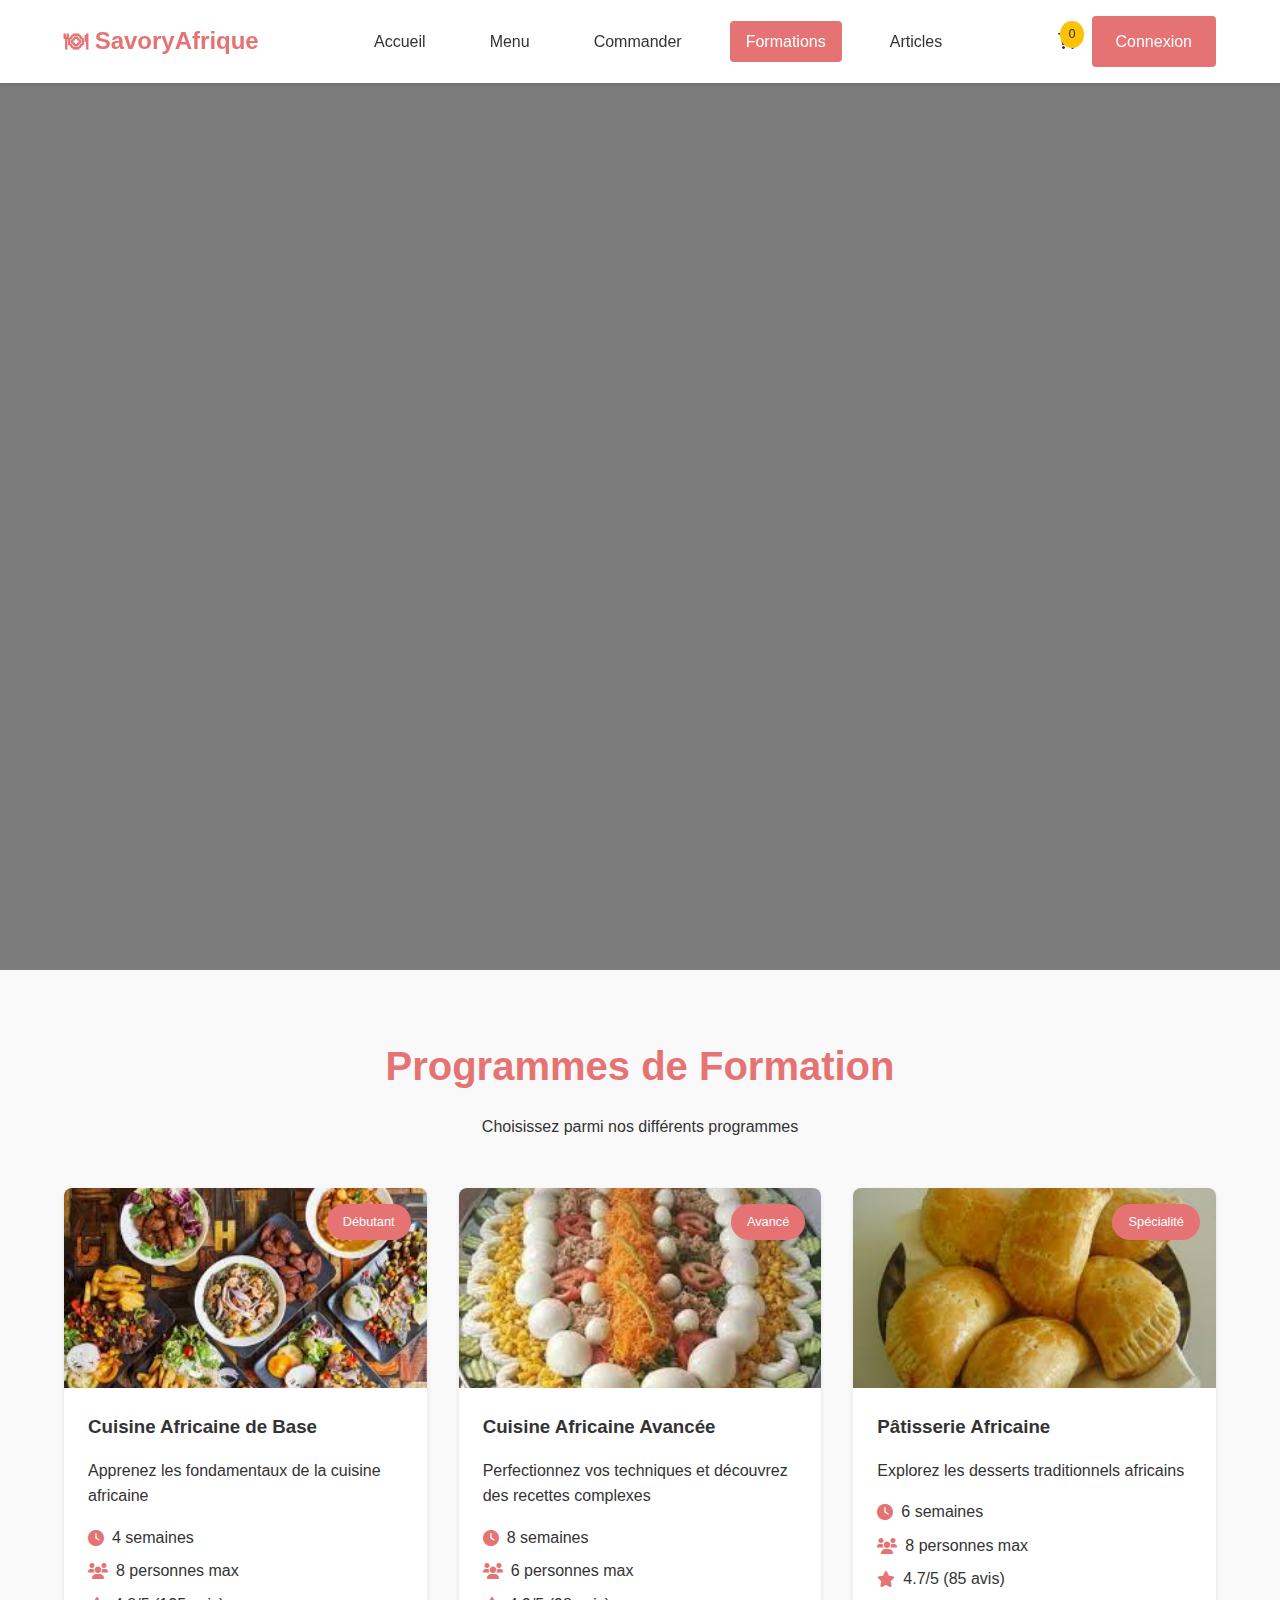
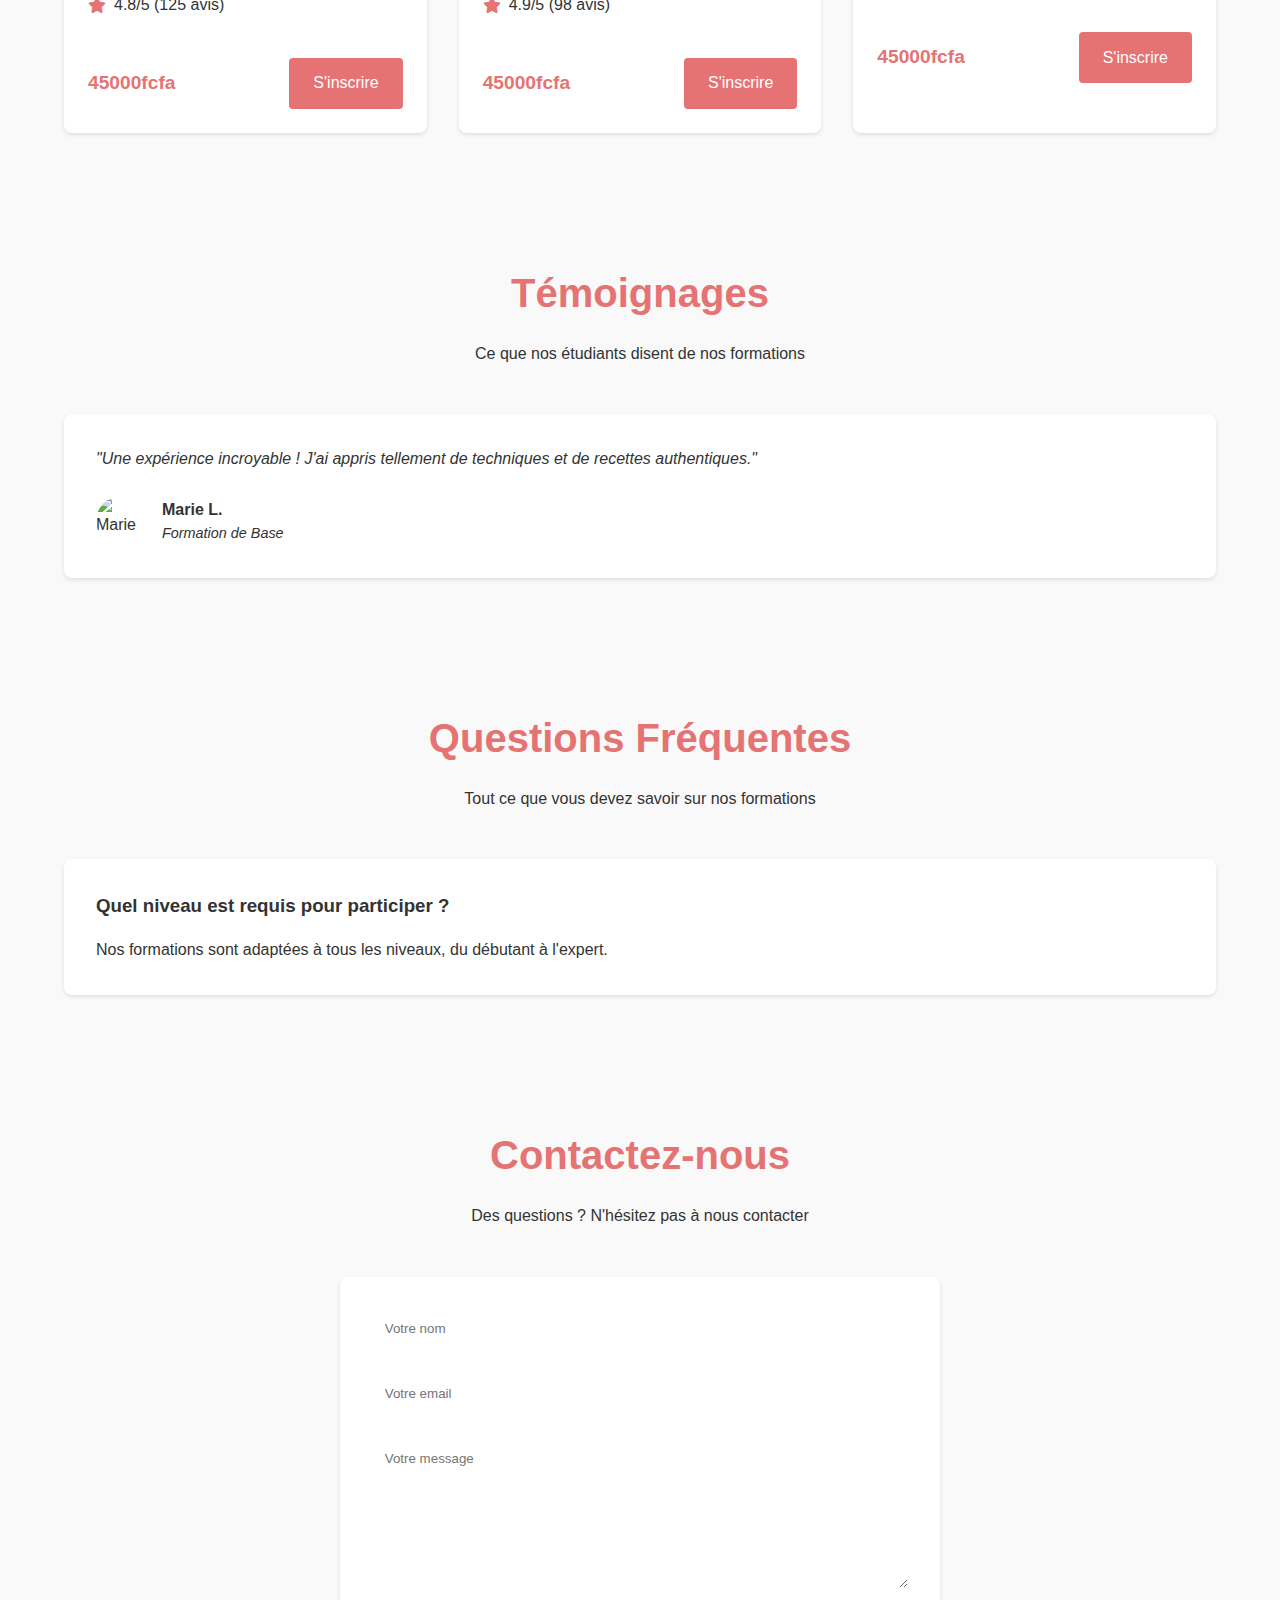
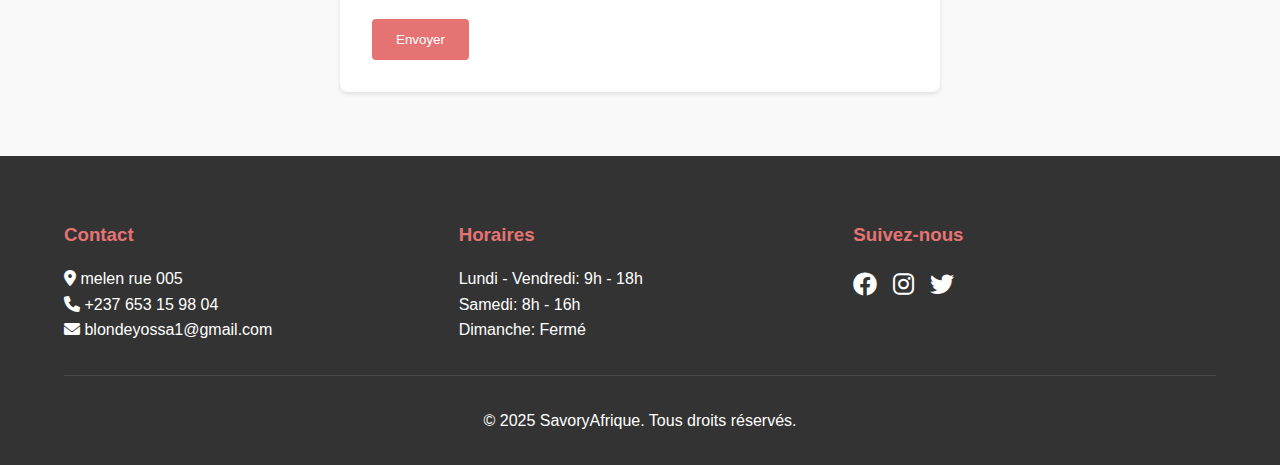
==== windsurf-project/pages/formations/index.html @ 91496be2 "premier chargement manuel de mon code sur github" ====
<!DOCTYPE html>
<html lang="fr">
<head>
    <meta charset="UTF-8">
    <meta name="viewport" content="width=device-width, initial-scale=1.0">
    <title>Formations - SavoryAfrique</title>
    <link rel="stylesheet" href="../../assets/css/styles.css">
    <link rel="stylesheet" href="https://cdnjs.cloudflare.com/ajax/libs/font-awesome/6.0.0/css/all.min.css">
</head>
<body>
    <!-- Navigation Bar -->
    <nav class="nav-bar">
        <div class="nav-container">
            <div class="nav-brand">
                <a href="../../index.html">🍽 SavoryAfrique</a>
            </div>
            <div class="menu-toggle">
                <span></span>
                <span></span>
                <span></span>
            </div>
            <div class="nav-links">
                <a href="../../index.html">Accueil</a>
                <a href="../menu/index.html">Menu</a>
                <a href="../order/checkout.html">Commander</a>
                <a href="index.html" class="active">Formations</a>
                <a href="../articles/index.html">Articles</a>
            </div>
            <div class="nav-actions">
                <div class="cart-icon">
                    <i class="fas fa-shopping-cart"></i>
                    <span class="cart-count">0</span>
                </div>
                <a href="../auth/login.html" class="btn primary">Connexion</a>
            </div>
        </div>
    </nav>

    <!-- Hero Section -->
    <section class="hero">
        <div class="hero-content">
            <h1>Nos Formations Culinaires</h1>
            <p>Découvrez l'art de la cuisine africaine avec nos chefs experts</p>
        </div>
    </section>

    <!-- Formations Grid -->
    <section class="formations">
        <div class="section-header">
            <h2>Programmes de Formation</h2>
            <p>Choisissez parmi nos différents programmes</p>
        </div>
        <div class="formations-grid">
            <div class="formation-card">
                <div class="formation-image">
                    <img src="../../images/CAB.jpeg" alt="Cuisine de Base">
                    <span class="formation-badge">Débutant</span>
                </div>
                <div class="formation-content">
                    <h3>Cuisine Africaine de Base</h3>
                    <p>Apprenez les fondamentaux de la cuisine africaine</p>
                    <ul class="formation-details">
                        <li><i class="fas fa-clock"></i> 4 semaines</li>
                        <li><i class="fas fa-users"></i> 8 personnes max</li>
                        <li><i class="fas fa-star"></i> 4.8/5 (125 avis)</li>
                    </ul>
                    <div class="formation-footer">
                        <span class="price">45000fcfa</span>
                        <a href="#" class="btn primary">S'inscrire</a>
                    </div>
                </div>
            </div>

            <div class="formation-card">
                <div class="formation-image">
                    <img src="../../images/CAA.jpeg" alt="Cuisine Avancée">
                    <span class="formation-badge">Avancé</span>
                </div>
                <div class="formation-content">
                    <h3>Cuisine Africaine Avancée</h3>
                    <p>Perfectionnez vos techniques et découvrez des recettes complexes</p>
                    <ul class="formation-details">
                        <li><i class="fas fa-clock"></i> 8 semaines</li>
                        <li><i class="fas fa-users"></i> 6 personnes max</li>
                        <li><i class="fas fa-star"></i> 4.9/5 (98 avis)</li>
                    </ul>
                    <div class="formation-footer">
                        <span class="price">45000fcfa</span>
                        <a href="#" class="btn primary">S'inscrire</a>
                    </div>
                </div>
            </div>

            <div class="formation-card">
                <div class="formation-image">
                    <img src="../../images/PA.jpeg" alt="Pâtisserie">
                    <span class="formation-badge">Spécialité</span>
                </div>
                <div class="formation-content">
                    <h3>Pâtisserie Africaine</h3>
                    <p>Explorez les desserts traditionnels africains</p>
                    <ul class="formation-details">
                        <li><i class="fas fa-clock"></i> 6 semaines</li>
                        <li><i class="fas fa-users"></i> 8 personnes max</li>
                        <li><i class="fas fa-star"></i> 4.7/5 (85 avis)</li>
                    </ul>
                    <div class="formation-footer">
                        <span class="price">45000fcfa</span>
                        <a href="#" class="btn primary">S'inscrire</a>
                    </div>
                </div>
            </div>
        </div>
    </section>

    <!-- Testimonials Section -->
    <section class="testimonials">
        <div class="section-header">
            <h2>Témoignages</h2>
            <p>Ce que nos étudiants disent de nos formations</p>
        </div>
        <div class="testimonials-grid">
            <div class="testimonial-card">
                <div class="testimonial-content">
                    <p>"Une expérience incroyable ! J'ai appris tellement de techniques et de recettes authentiques."</p>
                    <div class="testimonial-author">
                        <img src="../../assets/images/testimonials/student1.jpg" alt="Marie L.">
                        <div class="author-info">
                            <h4>Marie L.</h4>
                            <p>Formation de Base</p>
                        </div>
                    </div>
                </div>
            </div>
            <!-- Add more testimonials as needed -->
        </div>
    </section>

    <!-- FAQ Section -->
    <section class="faq">
        <div class="section-header">
            <h2>Questions Fréquentes</h2>
            <p>Tout ce que vous devez savoir sur nos formations</p>
        </div>
        <div class="faq-grid">
            <div class="faq-item">
                <h3>Quel niveau est requis pour participer ?</h3>
                <p>Nos formations sont adaptées à tous les niveaux, du débutant à l'expert.</p>
            </div>
            <!-- Add more FAQ items as needed -->
        </div>
    </section>

    <!-- Contact Section -->
    <section class="contact">
        <div class="section-header">
            <h2>Contactez-nous</h2>
            <p>Des questions ? N'hésitez pas à nous contacter</p>
        </div>
        <div class="contact-form">
            <form>
                <div class="form-group">
                    <input type="text" placeholder="Votre nom" required>
                </div>
                <div class="form-group">
                    <input type="email" placeholder="Votre email" required>
                </div>
                <div class="form-group">
                    <textarea placeholder="Votre message" required></textarea>
                </div>
                <button type="submit" class="btn primary">Envoyer</button>
            </form>
        </div>
    </section>

    <footer>
        <div class="footer-content">
            <div class="footer-section">
                <h3>Contact</h3>
                <p><i class="fas fa-map-marker-alt"></i> melen rue 005</p>
                <p><i class="fas fa-phone"></i> +237 653 15 98 04</p>
                <p><i class="fas fa-envelope"></i> blondeyossa1@gmail.com</p>
            </div>
            <div class="footer-section">
                <h3>Horaires</h3>
                <p>Lundi - Vendredi: 9h - 18h</p>
                <p>Samedi: 8h - 16h</p>
                <p>Dimanche: Fermé</p>
            </div>
            <div class="footer-section">
                <h3>Suivez-nous</h3>
                <div class="social-links">
                    <a href="#"><i class="fab fa-facebook"></i></a>
                    <a href="#"><i class="fab fa-instagram"></i></a>
                    <a href="#"><i class="fab fa-twitter"></i></a>
                </div>
            </div>
        </div>
        <div class="footer-bottom">
            <p>&copy; 2025 SavoryAfrique. Tous droits réservés.</p>
        </div>
    </footer>

    <script src="../../assets/js/script.js"></script>
</body>
</html>
---- windsurf-project/assets/css/styles.css ----
/* Variables globales */
:root {
    --primary-color: #e67e22;
    --secondary-color: #2c3e50;
    --accent-color: #e74c3c;
    --text-color: #333;
    --light-gray: #f5f5f5;
    --dark-gray: #444;
    --white: #ffffff;
    --transition: all 0.3s ease;
}

/* Reset et styles de base */
* {
    margin: 0;
    padding: 0;
    box-sizing: border-box;
}

body {
    font-family: 'Poppins', sans-serif;
    line-height: 1.6;
    color: var(--text-color);
    padding-top: 70px;
}

/* Navigation */
.nav-bar {
    position: fixed;
    top: 0;
    left: 0;
    width: 100%;
    background: var(--white);
    box-shadow: var(--shadow);
    z-index: 1000;
    transition: var(--transition);
}

.nav-container {
    display: flex;
    justify-content: space-between;
    align-items: center;
    padding: 1rem 5%;
    max-width: 1400px;
    margin: 0 auto;
}

.nav-brand {
    display: flex;
    align-items: center;
    gap: 1rem;
}

.nav-brand img {
    width: 40px;
    height: 40px;
}

.nav-brand a {
    font-size: 1.5rem;
    font-weight: bold;
    color: var(--primary-color);
    text-decoration: none;
}

.nav-links {
    display: flex;
    gap: 2rem;
    align-items: center;
}

.nav-links a {
    text-decoration: none;
    color: var(--text-color);
    font-weight: 500;
    padding: 0.5rem 1rem;
    border-radius: 4px;
    transition: var(--transition);
}

.nav-links a:hover {
    background: rgba(229, 115, 115, 0.1);
    color: var(--primary-color);
}

.nav-links a.active {
    background: var(--primary-color);
    color: var(--white);
}

.nav-actions {
    display: flex;
    gap: 1rem;
    align-items: center;
}

.cart-icon {
    position: relative;
    cursor: pointer;
}

.cart-count {
    position: absolute;
    top: -8px;
    right: -8px;
    background: var(--accent-color);
    color: var(--text-color);
    font-size: 0.8rem;
    padding: 0.2rem 0.5rem;
    border-radius: 50%;
    min-width: 20px;
    text-align: center;
}

.menu-toggle {
    display: none;
    flex-direction: column;
    gap: 4px;
    cursor: pointer;
    padding: 0.5rem;
}

.menu-toggle span {
    display: block;
    width: 25px;
    height: 3px;
    background: var(--text-color);
    transition: var(--transition);
}

/* Responsive Navigation */
@media (max-width: 768px) {
    .menu-toggle {
        display: flex;
    }

    .nav-links {
        display: none;
        position: absolute;
        top: 100%;
        left: 0;
        width: 100%;
        background: var(--white);
        flex-direction: column;
        padding: 1rem;
        box-shadow: var(--shadow);
    }

    .nav-links.active {
        display: flex;
    }

    .nav-actions {
        margin-left: auto;
    }

    .menu-toggle.active span:nth-child(1) {
        transform: rotate(45deg) translate(5px, 5px);
    }

    .menu-toggle.active span:nth-child(2) {
        opacity: 0;
    }

    .menu-toggle.active span:nth-child(3) {
        transform: rotate(-45deg) translate(5px, -5px);
    }
}

/* Hero Section */
.hero {
    height: 100vh;
    background-image: linear-gradient(rgba(0,0,0,0.5), rgba(0,0,0,0.5)), url('../images/hero-bg.jpg');
    background-size: cover;
    background-position: center;
    display: flex;
    align-items: center;
    justify-content: center;
    text-align: center;
    color: var(--white);
    position: relative;
}

.hero-content {
    max-width: 800px;
    padding: 0 2rem;
}

.hero h1 {
    font-size: 3.5rem;
    margin-bottom: 1.5rem;
    opacity: 0;
    transform: translateY(30px);
    animation: fadeInUp 1s forwards;
}

.hero p {
    font-size: 1.2rem;
    margin-bottom: 2rem;
    opacity: 0;
    transform: translateY(30px);
    animation: fadeInUp 1s 0.3s forwards;
}

.hero-buttons {
    display: flex;
    gap: 1rem;
    justify-content: center;
    opacity: 0;
    transform: translateY(30px);
    animation: fadeInUp 1s 0.6s forwards;
}

.btn {
    padding: 1rem 2rem;
    border-radius: 30px;
    text-decoration: none;
    font-weight: 600;
    transition: var(--transition);
}

.primary-btn {
    background: var(--primary-color);
    color: var(--white);
}

.secondary-btn {
    background: transparent;
    color: var(--white);
    border: 2px solid var(--white);
}

.primary-btn:hover {
    background: darken(var(--primary-color), 10%);
    transform: translateY(-3px);
}

.secondary-btn:hover {
    background: var(--white);
    color: var(--text-color);
}

/* Featured Dishes */
.featured-dishes {
    padding: 5rem 5%;
    background: var(--white);
}

.section-title {
    text-align: center;
    font-size: 2.5rem;
    margin-bottom: 3rem;
    color: var(--secondary-color);
}

.dishes-grid {
    display: grid;
    grid-template-columns: repeat(auto-fit, minmax(300px, 1fr));
    gap: 2rem;
}

.dish-card {
    background: var(--white);
    border-radius: 10px;
    overflow: hidden;
    box-shadow: 0 3px 10px rgba(0,0,0,0.1);
    transition: var(--transition);
}

.dish-card:hover {
    transform: translateY(-10px);
}

.dish-image {
    height: 250px;
    overflow: hidden;
}

.dish-image img {
    width: 100%;
    height: 100%;
    object-fit: cover;
    transition: var(--transition);
}

.dish-card:hover .dish-image img {
    transform: scale(1.1);
}

.dish-content {
    padding: 1.5rem;
}

.dish-content h3 {
    font-size: 1.3rem;
    margin-bottom: 0.5rem;
}

.price {
    font-size: 1.2rem;
    color: var(--primary-color);
    font-weight: 600;
}

/* About Us */
.about-us {
    padding: 5rem 5%;
    background: var(--light-gray);
}

.about-content {
    display: grid;
    grid-template-columns: 1fr 1fr;
    gap: 4rem;
    align-items: center;
}

.about-text {
    padding-right: 2rem;
}

.about-image img {
    width: 100%;
    border-radius: 10px;
}

/* Services */
.services {
    padding: 5rem 5%;
    background: var(--white);
}

.services-grid {
    display: grid;
    grid-template-columns: repeat(auto-fit, minmax(250px, 1fr));
    gap: 2rem;
}

.service-card {
    text-align: center;
    padding: 2rem;
    background: var(--light-gray);
    border-radius: 10px;
    transition: var(--transition);
}

.service-card:hover {
    transform: translateY(-5px);
}

.service-card i {
    font-size: 2.5rem;
    color: var(--primary-color);
    margin-bottom: 1rem;
}

/* Testimonials */
.testimonials {
    padding: 5rem 5%;
    background: var(--light-gray);
    position: relative;
}

.testimonials-slider {
    max-width: 800px;
    margin: 0 auto;
}

.testimonial-card {
    background: var(--white);
    padding: 2rem;
    border-radius: 10px;
    box-shadow: 0 3px 10px rgba(0,0,0,0.1);
}

.testimonial-author {
    display: flex;
    align-items: center;
    gap: 1rem;
    margin-top: 1.5rem;
}

.testimonial-author img {
    width: 60px;
    height: 60px;
    border-radius: 50%;
    object-fit: cover;
}

.rating i {
    color: #ffd700;
}

/* Newsletter */
.newsletter {
    padding: 4rem 5%;
    background: var(--secondary-color);
    color: var(--white);
    text-align: center;
}

.newsletter-form {
    max-width: 500px;
    margin: 2rem auto 0;
    display: flex;
    gap: 1rem;
}

.newsletter-form input {
    flex: 1;
    padding: 1rem;
    border: none;
    border-radius: 25px;
    font-size: 1rem;
}

/* Footer */
footer {
    background: var(--secondary-color);
    color: var(--white);
    padding: 4rem 5% 2rem;
}

.footer-content {
    display: grid;
    grid-template-columns: repeat(auto-fit, minmax(250px, 1fr));
    gap: 2rem;
    margin-bottom: 2rem;
}

.footer-section h3 {
    margin-bottom: 1.5rem;
    color: var(--primary-color);
}

.social-links {
    display: flex;
    gap: 1rem;
}

.social-links a {
    color: var(--white);
    font-size: 1.5rem;
    transition: var(--transition);
}

.social-links a:hover {
    color: var(--primary-color);
}

.footer-bottom {
    text-align: center;
    padding-top: 2rem;
    border-top: 1px solid rgba(255,255,255,0.1);
}

/* Animations */
@keyframes fadeInUp {
    to {
        opacity: 1;
        transform: translateY(0);
    }
}

/* Formations Page Styles */
.formations {
    padding: 4rem 5%;
}

.formations-grid {
    display: grid;
    grid-template-columns: repeat(auto-fit, minmax(300px, 1fr));
    gap: 2rem;
    margin-top: 2rem;
}

.formation-card {
    background: var(--white);
    border-radius: 8px;
    overflow: hidden;
    box-shadow: var(--shadow);
    transition: var(--transition);
}

.formation-card:hover {
    transform: translateY(-5px);
    box-shadow: 0 10px 20px rgba(0,0,0,0.1);
}

.formation-image {
    position: relative;
    height: 200px;
    overflow: hidden;
}

.formation-image img {
    width: 100%;
    height: 100%;
    object-fit: cover;
}

.formation-badge {
    position: absolute;
    top: 1rem;
    right: 1rem;
    background: var(--primary-color);
    color: var(--white);
    padding: 0.5rem 1rem;
    border-radius: 20px;
    font-size: 0.8rem;
}

.formation-content {
    padding: 1.5rem;
}

.formation-content h3 {
    margin: 0 0 1rem;
    color: var(--text-color);
}

.formation-details {
    list-style: none;
    padding: 0;
    margin: 1rem 0;
}

.formation-details li {
    display: flex;
    align-items: center;
    gap: 0.5rem;
    margin-bottom: 0.5rem;
    color: var(--text-color-light);
}

.formation-details i {
    color: var(--primary-color);
}

.formation-footer {
    display: flex;
    justify-content: space-between;
    align-items: center;
    margin-top: 1.5rem;
    padding-top: 1rem;
    border-top: 1px solid var(--border-color);
}

.price {
    font-size: 1.5rem;
    font-weight: bold;
    color: var(--text-color);
}

/* Testimonials Section */
.testimonials {
    background: var(--bg-light);
    padding: 4rem 5%;
}

.testimonials-grid {
    display: grid;
    grid-template-columns: repeat(auto-fit, minmax(300px, 1fr));
    gap: 2rem;
    margin-top: 2rem;
}

.testimonial-card {
    background: var(--white);
    padding: 2rem;
    border-radius: 8px;
    box-shadow: var(--shadow);
}

.testimonial-content p {
    font-style: italic;
    margin-bottom: 1.5rem;
}

.testimonial-author {
    display: flex;
    align-items: center;
    gap: 1rem;
}

.testimonial-author img {
    width: 50px;
    height: 50px;
    border-radius: 50%;
    object-fit: cover;
}

.author-info h4 {
    margin: 0;
    color: var(--text-color);
}

.author-info p {
    margin: 0;
    color: var(--text-color-light);
    font-size: 0.9rem;
}

/* FAQ Section */
.faq {
    padding: 4rem 5%;
}

.faq-grid {
    display: grid;
    grid-template-columns: repeat(auto-fit, minmax(300px, 1fr));
    gap: 2rem;
    margin-top: 2rem;
}

.faq-item {
    background: var(--white);
    padding: 2rem;
    border-radius: 8px;
    box-shadow: var(--shadow);
}

.faq-item h3 {
    margin: 0 0 1rem;
    color: var(--text-color);
}

/* Contact Form */
.contact {
    background: var(--bg-light);
    padding: 4rem 5%;
}

.contact-form {
    max-width: 600px;
    margin: 2rem auto 0;
    background: var(--white);
    padding: 2rem;
    border-radius: 8px;
    box-shadow: var(--shadow);
}

.form-group {
    margin-bottom: 1.5rem;
}

.form-group input,
.form-group textarea {
    width: 100%;
    padding: 0.8rem;
    border: 1px solid var(--border-color);
    border-radius: 4px;
    font-family: inherit;
}

.form-group textarea {
    height: 150px;
    resize: vertical;
}

/* Responsive Design */
@media (max-width: 768px) {
    .formations-grid,
    .testimonials-grid,
    .faq-grid {
        grid-template-columns: 1fr;
    }

    .formation-card {
        max-width: 400px;
        margin: 0 auto;
    }
}

/* Media Queries */
@media (max-width: 768px) {
    .menu-toggle {
        display: block;
        cursor: pointer;
    }

    .menu-toggle span {
        display: block;
        width: 25px;
        height: 3px;
        background: var(--text-color);
        margin: 5px 0;
        transition: var(--transition);
    }

    .nav-links {
        position: fixed;
        top: 70px;
        left: -100%;
        width: 100%;
        height: calc(100vh - 70px);
        background: var(--white);
        flex-direction: column;
        align-items: center;
        padding: 2rem 0;
        transition: var(--transition);
    }

    .nav-links.active {
        left: 0;
    }

    .hero h1 {
        font-size: 2.5rem;
    }

    .about-content {
        grid-template-columns: 1fr;
    }

    .newsletter-form {
        flex-direction: column;
    }
}

/* Variables */
:root {
    --primary-color: #E57373;
    --secondary-color: #4CAF50;
    --accent-color: #FFC107;
    --text-color: #333;
    --light-text: #666;
    --white: #fff;
    --background: #f9f9f9;
    --shadow: 0 2px 4px rgba(0,0,0,0.1);
    --transition: all 0.3s ease;
}

/* Reset et Base */
* {
    margin: 0;
    padding: 0;
    box-sizing: border-box;
}

body {
    font-family: 'Segoe UI', Tahoma, Geneva, Verdana, sans-serif;
    line-height: 1.6;
    color: var(--text-color);
    background: var(--background);
}

/* Navigation */
.main-nav {
    background: var(--white);
    padding: 1rem 5%;
    display: flex;
    justify-content: space-between;
    align-items: center;
    box-shadow: var(--shadow);
    position: fixed;
    width: 100%;
    top: 0;
    z-index: 1000;
}

.logo a {
    font-size: 1.5rem;
    font-weight: bold;
    color: var(--primary-color);
    text-decoration: none;
}

.nav-links {
    display: flex;
    list-style: none;
    gap: 2rem;
}

.nav-links a {
    text-decoration: none;
    color: var(--text-color);
    font-weight: 500;
    transition: var(--transition);
}

.nav-links a:hover {
    color: var(--primary-color);
}

.auth-btn {
    background: var(--primary-color);
    color: var(--white) !important;
    padding: 0.5rem 1rem;
    border-radius: 4px;
}

/* Hero Section */
.hero {
    height: 100vh;
    background: linear-gradient(rgba(0,0,0,0.5), rgba(0,0,0,0.5)), url('../images/hero/hero-bg.jpg');
    background-size: cover;
    background-position: center;
    display: flex;
    align-items: center;
    text-align: center;
    color: var(--white);
    padding: 0 5%;
}

.hero-content {
    max-width: 800px;
    margin: 0 auto;
}

.hero-content h1 {
    font-size: 3rem;
    margin-bottom: 1rem;
}

.hero-buttons {
    margin-top: 2rem;
    display: flex;
    gap: 1rem;
    justify-content: center;
}

/* Buttons */
.btn {
    display: inline-block;
    padding: 0.8rem 1.5rem;
    border-radius: 4px;
    text-decoration: none;
    font-weight: 500;
    transition: var(--transition);
    cursor: pointer;
    border: none;
}

.btn.primary {
    background: var(--primary-color);
    color: var(--white);
}

.btn.secondary {
    background: var(--white);
    color: var(--primary-color);
}

.btn.small {
    padding: 0.5rem 1rem;
    font-size: 0.9rem;
}

.btn.large {
    padding: 1rem 2rem;
    font-size: 1.1rem;
}

/* Sections */
section {
    padding: 5rem 5%;
}

.section-header {
    text-align: center;
    margin-bottom: 3rem;
}

.section-header h2 {
    font-size: 2.5rem;
    color: var(--primary-color);
    margin-bottom: 1rem;
}

/* Dishes Grid */
.dishes-grid {
    display: grid;
    grid-template-columns: repeat(auto-fit, minmax(300px, 1fr));
    gap: 2rem;
    margin-bottom: 3rem;
}

.dish-card {
    background: var(--white);
    border-radius: 8px;
    overflow: hidden;
    box-shadow: var(--shadow);
    transition: var(--transition);
}

.dish-card:hover {
    transform: translateY(-5px);
}

.dish-image {
    position: relative;
    height: 200px;
}

.dish-image img {
    width: 100%;
    height: 100%;
    object-fit: cover;
}

.dish-badge {
    position: absolute;
    top: 1rem;
    right: 1rem;
    background: var(--accent-color);
    color: var(--text-color);
    padding: 0.3rem 0.8rem;
    border-radius: 20px;
    font-size: 0.8rem;
}

.dish-content {
    padding: 1.5rem;
}

.dish-footer {
    display: flex;
    justify-content: space-between;
    align-items: center;
    margin-top: 1rem;
}

.price {
    font-size: 1.2rem;
    font-weight: bold;
    color: var(--primary-color);
}

/* About Section */
.about {
    background: var(--white);
}

.about-content {
    display: grid;
    grid-template-columns: 1fr 1fr;
    gap: 4rem;
    align-items: center;
}

.about-features {
    display: grid;
    grid-template-columns: 1fr 1fr;
    gap: 2rem;
    margin: 2rem 0;
}

.feature {
    text-align: center;
}

.feature i {
    font-size: 2rem;
    color: var(--primary-color);
    margin-bottom: 1rem;
}

/* Services Section */
.services-grid {
    display: grid;
    grid-template-columns: repeat(auto-fit, minmax(250px, 1fr));
    gap: 2rem;
}

.service-card {
    background: var(--white);
    padding: 2rem;
    border-radius: 8px;
    text-align: center;
    box-shadow: var(--shadow);
}

.service-card i {
    font-size: 2.5rem;
    color: var(--primary-color);
    margin-bottom: 1rem;
}

/* Newsletter Section */
.newsletter {
    background: linear-gradient(rgba(0,0,0,0.8), rgba(0,0,0,0.8)), url('../images/hero/newsletter-bg.jpg');
    background-size: cover;
    background-position: center;
    color: var(--white);
    text-align: center;
}

.newsletter-form {
    max-width: 500px;
    margin: 2rem auto 0;
    display: flex;
    gap: 1rem;
}

.newsletter-form input {
    flex: 1;
    padding: 0.8rem;
    border: none;
    border-radius: 4px;
}

/* Footer */
footer {
    background: #333;
    color: var(--white);
    padding: 4rem 5% 2rem;
}

.footer-content {
    display: grid;
    grid-template-columns: repeat(auto-fit, minmax(250px, 1fr));
    gap: 2rem;
    margin-bottom: 2rem;
}

.footer-section h3 {
    color: var(--primary-color);
    margin-bottom: 1rem;
}

.social-links {
    display: flex;
    gap: 1rem;
}

.social-links a {
    color: var(--white);
    font-size: 1.5rem;
    transition: var(--transition);
}

.social-links a:hover {
    color: var(--primary-color);
}

.footer-bottom {
    text-align: center;
    padding-top: 2rem;
    border-top: 1px solid rgba(255,255,255,0.1);
}

/* Responsive Design */
@media (max-width: 768px) {
    .menu-toggle {
        display: block;
    }

    .nav-links {
        display: none;
    }

    .hero-content h1 {
        font-size: 2rem;
    }

    .about-content {
        grid-template-columns: 1fr;
    }

    .newsletter-form {
        flex-direction: column;
    }
}

/* Animations */
@keyframes fadeIn {
    from {
        opacity: 0;
        transform: translateY(20px);
    }
    to {
        opacity: 1;
        transform: translateY(0);
    }
}

.animate-text {
    animation: fadeIn 1s ease-out;
}

.animate-text-delay {
    animation: fadeIn 1s ease-out 0.5s both;
}
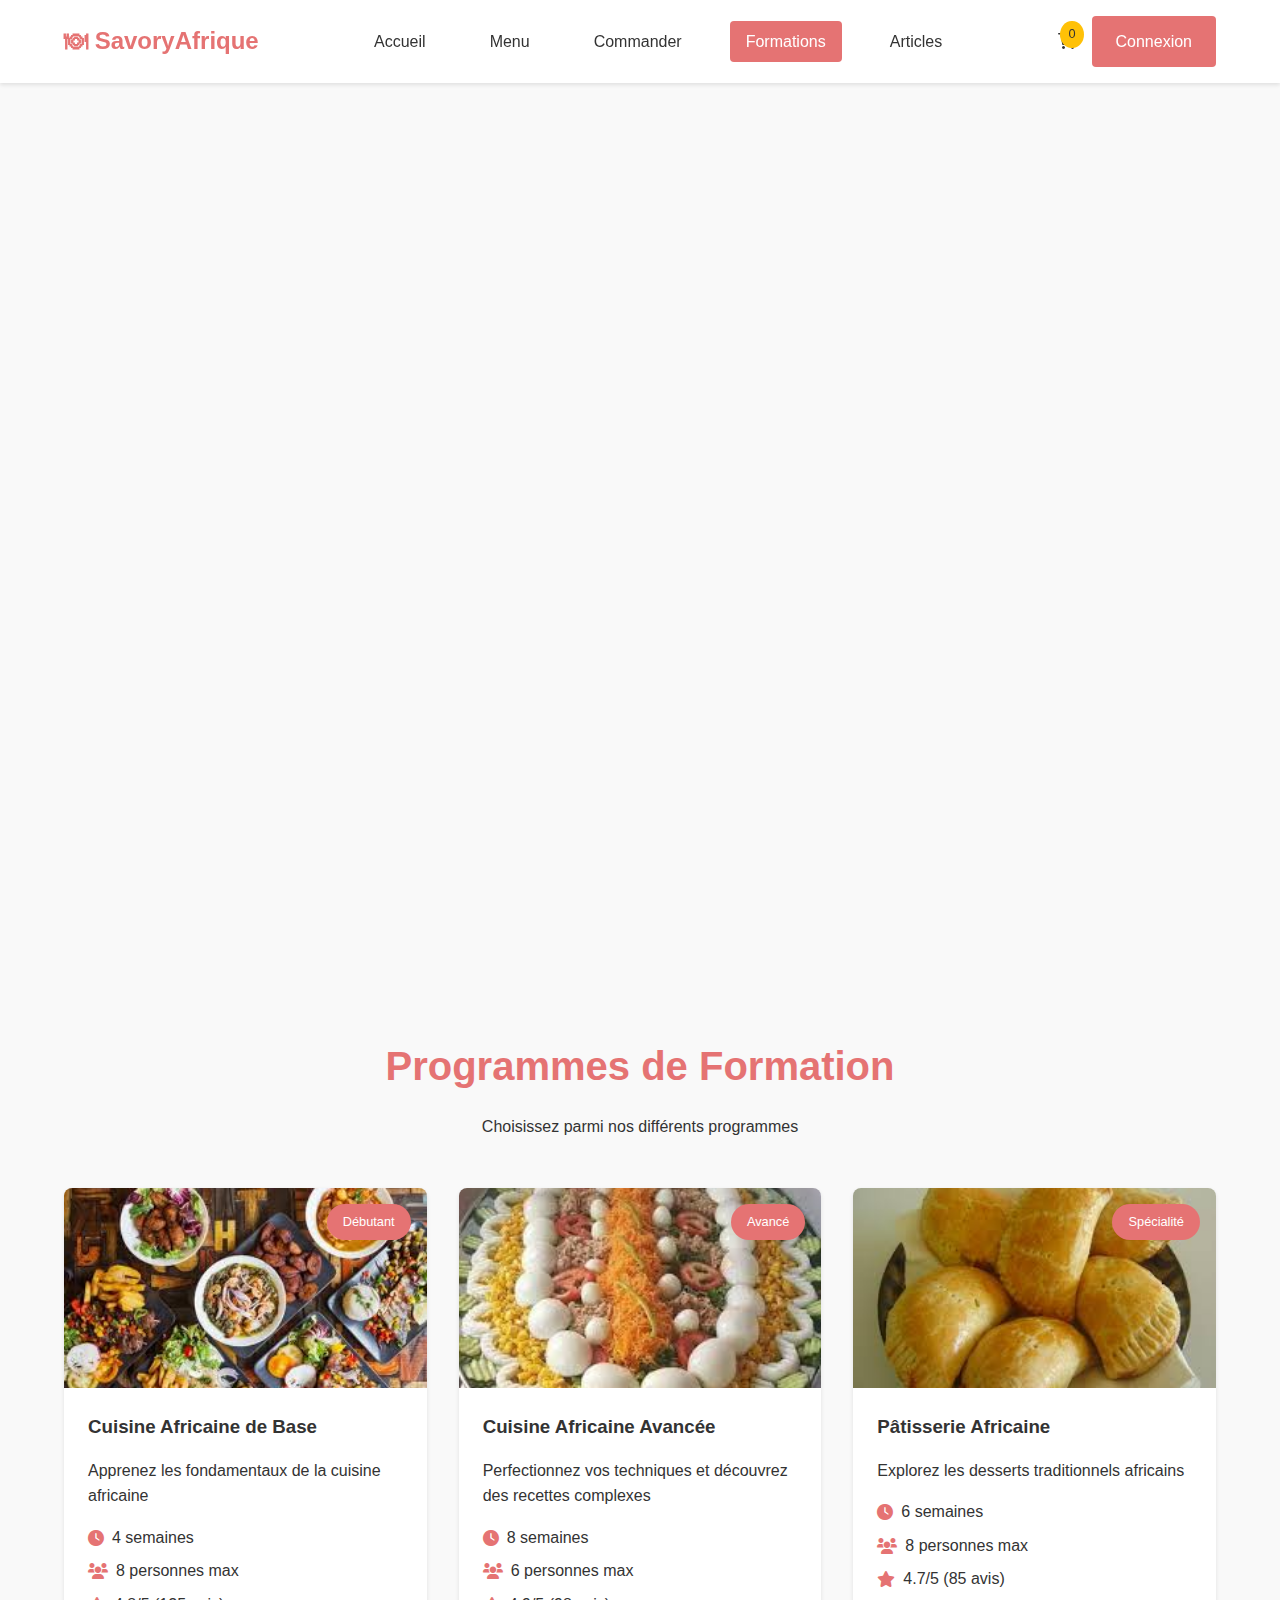
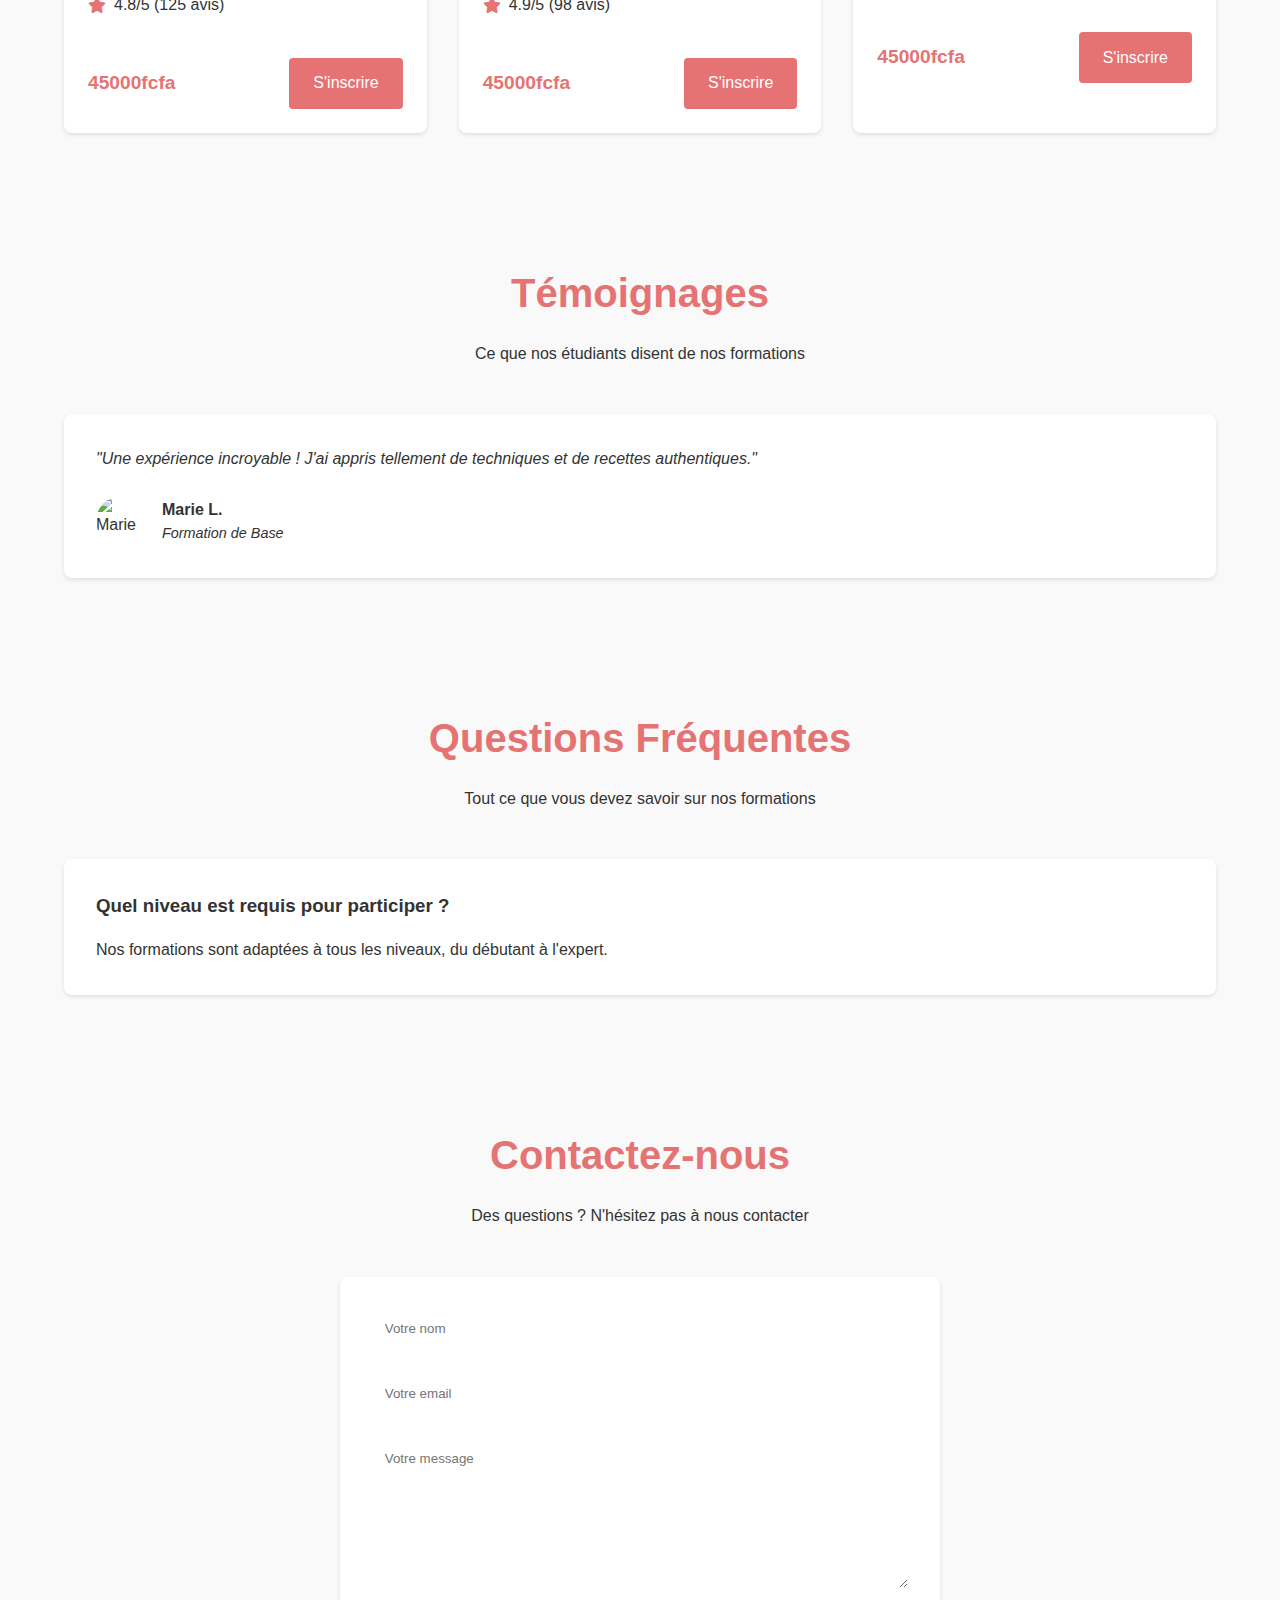
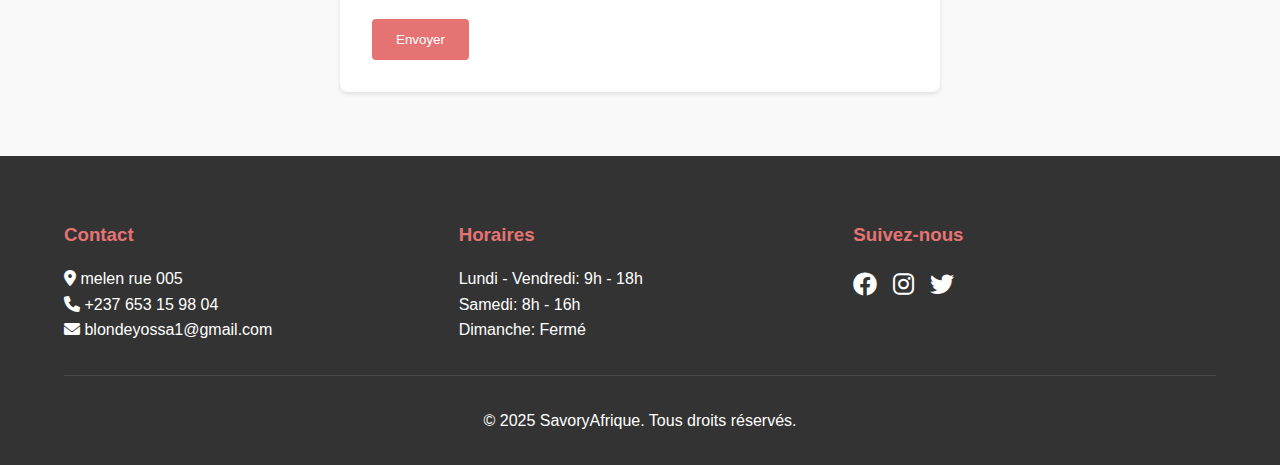
==== commit 1a7f342d: "mise a jour de home page et formatoin" ====
--- a/windsurf-project/pages/formations/index.html
+++ b/windsurf-project/pages/formations/index.html
@@ -37,8 +37,8 @@
     </nav>
 
     <!-- Hero Section -->
-    <section class="hero">
-        <div class="hero-content">
+    <section class="hero" style="background-image: url('../../images/ero.jpeg');">
+              <div class="hero-content">
             <h1>Nos Formations Culinaires</h1>
             <p>Découvrez l'art de la cuisine africaine avec nos chefs experts</p>
         </div>
